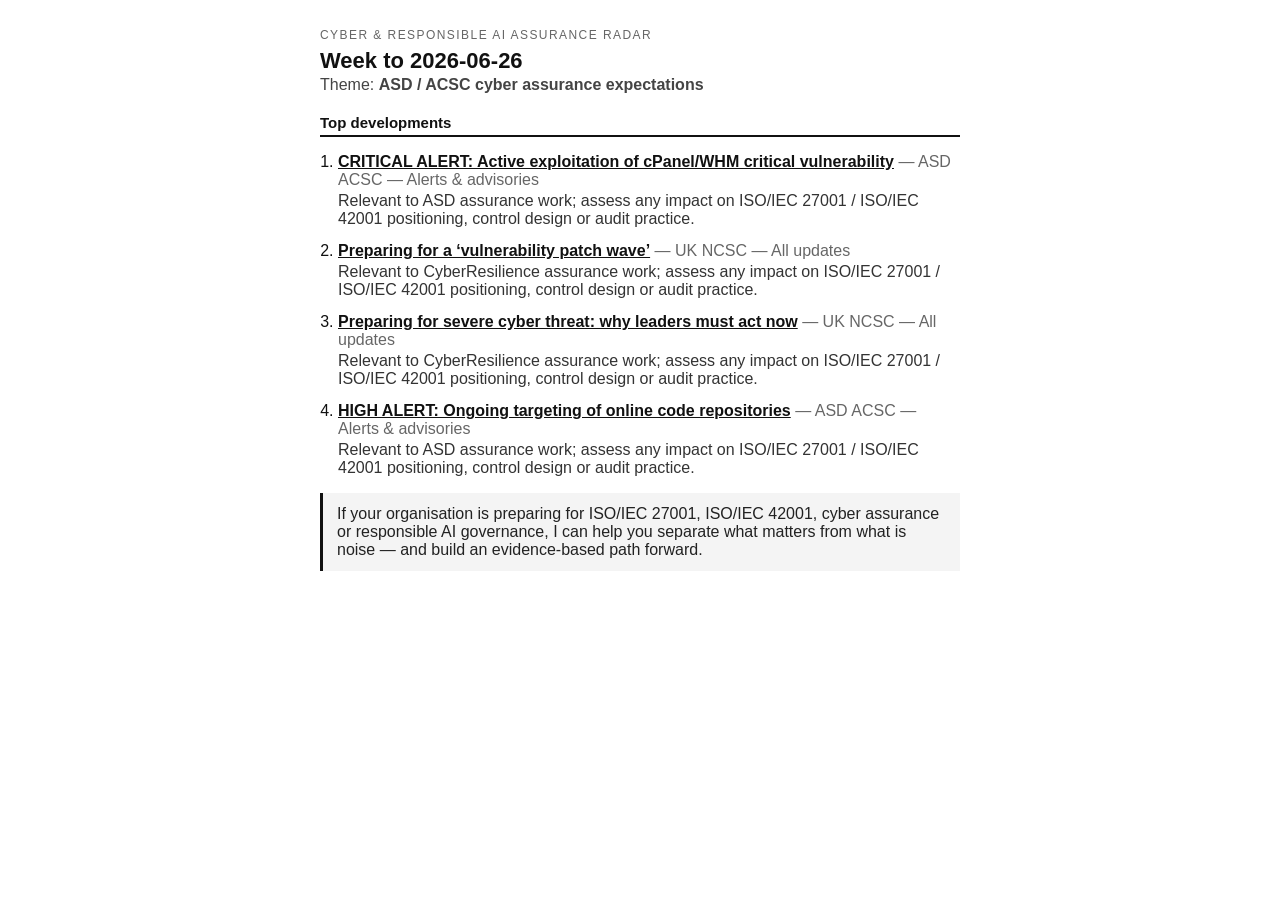
==== data/weekly/latest-newsletter.html @ b4652943 "Initial commit: Cyber & Responsible AI Assurance Radar (Phase 1 MVP) Standards-led daily dashboard, " ====
<!doctype html>
<html><head><meta charset="utf-8"><title>Assurance Radar — 2026-06-26</title></head>
<body style="margin:0;background:#fff;color:#111;font-family:-apple-system,Segoe UI,Arial,sans-serif;">
<div style="max-width:640px;margin:0 auto;padding:28px 22px;">
  <p style="text-transform:uppercase;letter-spacing:.12em;font-size:12px;color:#666;margin:0;">
    Cyber &amp; Responsible AI Assurance Radar</p>
  <h1 style="font-size:22px;margin:6px 0 2px;">Week to 2026-06-26</h1>
  <p style="color:#444;margin:0 0 20px;">Theme: <strong>ASD / ACSC cyber assurance expectations</strong></p>
  <h2 style="font-size:15px;border-bottom:2px solid #111;padding-bottom:4px;">Top developments</h2>
  <ol style="padding-left:18px;"><li style="margin:0 0 14px;"><a href="https://www.cyber.gov.au/about-us/view-all-content/alerts-and-advisories/active-exploitation-of-cpanel-whm-critical-vulnerability" style="color:#111;font-weight:600;">CRITICAL ALERT: Active exploitation of cPanel/WHM critical vulnerability</a> <span style="color:#666;">— ASD ACSC — Alerts &amp; advisories</span><div style="color:#333;margin-top:3px;">Relevant to ASD assurance work; assess any impact on ISO/IEC 27001 / ISO/IEC 42001 positioning, control design or audit practice.</div></li><li style="margin:0 0 14px;"><a href="https://www.ncsc.gov.uk/blogs/prepare-for-vulnerability-patch-wave" style="color:#111;font-weight:600;">Preparing for a ‘vulnerability patch wave’</a> <span style="color:#666;">— UK NCSC — All updates</span><div style="color:#333;margin-top:3px;">Relevant to CyberResilience assurance work; assess any impact on ISO/IEC 27001 / ISO/IEC 42001 positioning, control design or audit practice.</div></li><li style="margin:0 0 14px;"><a href="https://www.ncsc.gov.uk/blogs/preparing-for-severe-cyber-threat-why-leaders-must-act-now" style="color:#111;font-weight:600;">Preparing for severe cyber threat: why leaders must act now</a> <span style="color:#666;">— UK NCSC — All updates</span><div style="color:#333;margin-top:3px;">Relevant to CyberResilience assurance work; assess any impact on ISO/IEC 27001 / ISO/IEC 42001 positioning, control design or audit practice.</div></li><li style="margin:0 0 14px;"><a href="https://www.cyber.gov.au/about-us/view-all-content/alerts-and-advisories/ongoing-targeting-of-online-code-repositories" style="color:#111;font-weight:600;">HIGH ALERT: Ongoing targeting of online code repositories</a> <span style="color:#666;">— ASD ACSC — Alerts &amp; advisories</span><div style="color:#333;margin-top:3px;">Relevant to ASD assurance work; assess any impact on ISO/IEC 27001 / ISO/IEC 42001 positioning, control design or audit practice.</div></li></ol>
  <p style="background:#f4f4f4;border-left:3px solid #111;padding:12px 14px;color:#222;">If your organisation is preparing for ISO/IEC 27001, ISO/IEC 42001, cyber assurance or responsible AI governance, I can help you separate what matters from what is noise — and build an evidence-based path forward.</p>
</div></body></html>
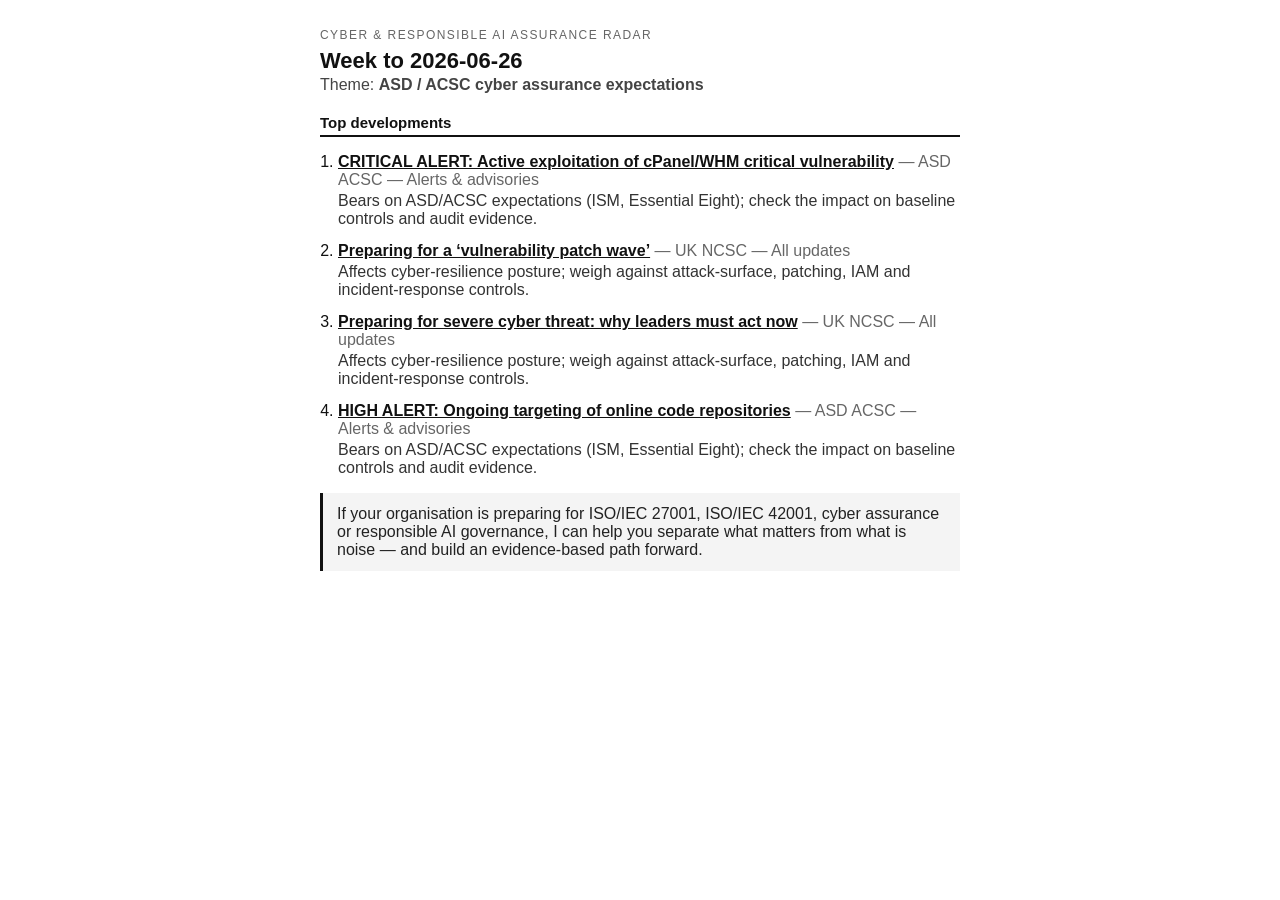
==== commit 59253a79: "Add .gitattributes (LF normalisation) and refresh weekly newsletter Co-Authored-By: Claude Opus 4.8 " ====
--- a/data/weekly/latest-newsletter.html
+++ b/data/weekly/latest-newsletter.html
@@ -7,6 +7,6 @@
   <h1 style="font-size:22px;margin:6px 0 2px;">Week to 2026-06-26</h1>
   <p style="color:#444;margin:0 0 20px;">Theme: <strong>ASD / ACSC cyber assurance expectations</strong></p>
   <h2 style="font-size:15px;border-bottom:2px solid #111;padding-bottom:4px;">Top developments</h2>
-  <ol style="padding-left:18px;"><li style="margin:0 0 14px;"><a href="https://www.cyber.gov.au/about-us/view-all-content/alerts-and-advisories/active-exploitation-of-cpanel-whm-critical-vulnerability" style="color:#111;font-weight:600;">CRITICAL ALERT: Active exploitation of cPanel/WHM critical vulnerability</a> <span style="color:#666;">— ASD ACSC — Alerts &amp; advisories</span><div style="color:#333;margin-top:3px;">Relevant to ASD assurance work; assess any impact on ISO/IEC 27001 / ISO/IEC 42001 positioning, control design or audit practice.</div></li><li style="margin:0 0 14px;"><a href="https://www.ncsc.gov.uk/blogs/prepare-for-vulnerability-patch-wave" style="color:#111;font-weight:600;">Preparing for a ‘vulnerability patch wave’</a> <span style="color:#666;">— UK NCSC — All updates</span><div style="color:#333;margin-top:3px;">Relevant to CyberResilience assurance work; assess any impact on ISO/IEC 27001 / ISO/IEC 42001 positioning, control design or audit practice.</div></li><li style="margin:0 0 14px;"><a href="https://www.ncsc.gov.uk/blogs/preparing-for-severe-cyber-threat-why-leaders-must-act-now" style="color:#111;font-weight:600;">Preparing for severe cyber threat: why leaders must act now</a> <span style="color:#666;">— UK NCSC — All updates</span><div style="color:#333;margin-top:3px;">Relevant to CyberResilience assurance work; assess any impact on ISO/IEC 27001 / ISO/IEC 42001 positioning, control design or audit practice.</div></li><li style="margin:0 0 14px;"><a href="https://www.cyber.gov.au/about-us/view-all-content/alerts-and-advisories/ongoing-targeting-of-online-code-repositories" style="color:#111;font-weight:600;">HIGH ALERT: Ongoing targeting of online code repositories</a> <span style="color:#666;">— ASD ACSC — Alerts &amp; advisories</span><div style="color:#333;margin-top:3px;">Relevant to ASD assurance work; assess any impact on ISO/IEC 27001 / ISO/IEC 42001 positioning, control design or audit practice.</div></li></ol>
+  <ol style="padding-left:18px;"><li style="margin:0 0 14px;"><a href="https://www.cyber.gov.au/about-us/view-all-content/alerts-and-advisories/active-exploitation-of-cpanel-whm-critical-vulnerability" style="color:#111;font-weight:600;">CRITICAL ALERT: Active exploitation of cPanel/WHM critical vulnerability</a> <span style="color:#666;">— ASD ACSC — Alerts &amp; advisories</span><div style="color:#333;margin-top:3px;">Bears on ASD/ACSC expectations (ISM, Essential Eight); check the impact on baseline controls and audit evidence.</div></li><li style="margin:0 0 14px;"><a href="https://www.ncsc.gov.uk/blogs/prepare-for-vulnerability-patch-wave" style="color:#111;font-weight:600;">Preparing for a ‘vulnerability patch wave’</a> <span style="color:#666;">— UK NCSC — All updates</span><div style="color:#333;margin-top:3px;">Affects cyber-resilience posture; weigh against attack-surface, patching, IAM and incident-response controls.</div></li><li style="margin:0 0 14px;"><a href="https://www.ncsc.gov.uk/blogs/preparing-for-severe-cyber-threat-why-leaders-must-act-now" style="color:#111;font-weight:600;">Preparing for severe cyber threat: why leaders must act now</a> <span style="color:#666;">— UK NCSC — All updates</span><div style="color:#333;margin-top:3px;">Affects cyber-resilience posture; weigh against attack-surface, patching, IAM and incident-response controls.</div></li><li style="margin:0 0 14px;"><a href="https://www.cyber.gov.au/about-us/view-all-content/alerts-and-advisories/ongoing-targeting-of-online-code-repositories" style="color:#111;font-weight:600;">HIGH ALERT: Ongoing targeting of online code repositories</a> <span style="color:#666;">— ASD ACSC — Alerts &amp; advisories</span><div style="color:#333;margin-top:3px;">Bears on ASD/ACSC expectations (ISM, Essential Eight); check the impact on baseline controls and audit evidence.</div></li></ol>
   <p style="background:#f4f4f4;border-left:3px solid #111;padding:12px 14px;color:#222;">If your organisation is preparing for ISO/IEC 27001, ISO/IEC 42001, cyber assurance or responsible AI governance, I can help you separate what matters from what is noise — and build an evidence-based path forward.</p>
 </div></body></html>
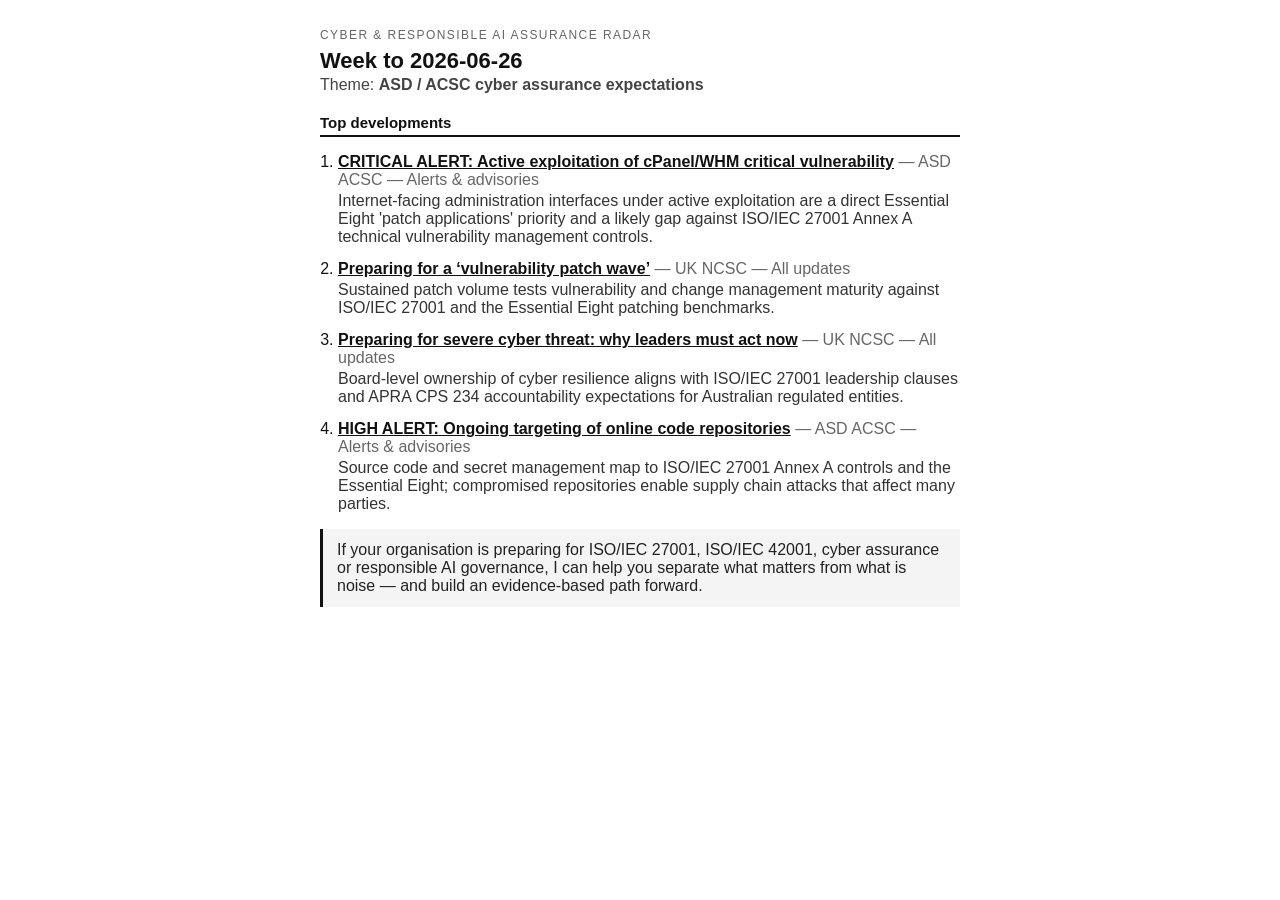
==== commit c0748afd: "Daily radar update 2026-06-26" ====
--- a/data/weekly/latest-newsletter.html
+++ b/data/weekly/latest-newsletter.html
@@ -7,6 +7,6 @@
   <h1 style="font-size:22px;margin:6px 0 2px;">Week to 2026-06-26</h1>
   <p style="color:#444;margin:0 0 20px;">Theme: <strong>ASD / ACSC cyber assurance expectations</strong></p>
   <h2 style="font-size:15px;border-bottom:2px solid #111;padding-bottom:4px;">Top developments</h2>
-  <ol style="padding-left:18px;"><li style="margin:0 0 14px;"><a href="https://www.cyber.gov.au/about-us/view-all-content/alerts-and-advisories/active-exploitation-of-cpanel-whm-critical-vulnerability" style="color:#111;font-weight:600;">CRITICAL ALERT: Active exploitation of cPanel/WHM critical vulnerability</a> <span style="color:#666;">— ASD ACSC — Alerts &amp; advisories</span><div style="color:#333;margin-top:3px;">Bears on ASD/ACSC expectations (ISM, Essential Eight); check the impact on baseline controls and audit evidence.</div></li><li style="margin:0 0 14px;"><a href="https://www.ncsc.gov.uk/blogs/prepare-for-vulnerability-patch-wave" style="color:#111;font-weight:600;">Preparing for a ‘vulnerability patch wave’</a> <span style="color:#666;">— UK NCSC — All updates</span><div style="color:#333;margin-top:3px;">Affects cyber-resilience posture; weigh against attack-surface, patching, IAM and incident-response controls.</div></li><li style="margin:0 0 14px;"><a href="https://www.ncsc.gov.uk/blogs/preparing-for-severe-cyber-threat-why-leaders-must-act-now" style="color:#111;font-weight:600;">Preparing for severe cyber threat: why leaders must act now</a> <span style="color:#666;">— UK NCSC — All updates</span><div style="color:#333;margin-top:3px;">Affects cyber-resilience posture; weigh against attack-surface, patching, IAM and incident-response controls.</div></li><li style="margin:0 0 14px;"><a href="https://www.cyber.gov.au/about-us/view-all-content/alerts-and-advisories/ongoing-targeting-of-online-code-repositories" style="color:#111;font-weight:600;">HIGH ALERT: Ongoing targeting of online code repositories</a> <span style="color:#666;">— ASD ACSC — Alerts &amp; advisories</span><div style="color:#333;margin-top:3px;">Bears on ASD/ACSC expectations (ISM, Essential Eight); check the impact on baseline controls and audit evidence.</div></li></ol>
+  <ol style="padding-left:18px;"><li style="margin:0 0 14px;"><a href="https://www.cyber.gov.au/about-us/view-all-content/alerts-and-advisories/active-exploitation-of-cpanel-whm-critical-vulnerability" style="color:#111;font-weight:600;">CRITICAL ALERT: Active exploitation of cPanel/WHM critical vulnerability</a> <span style="color:#666;">— ASD ACSC — Alerts &amp; advisories</span><div style="color:#333;margin-top:3px;">Internet-facing administration interfaces under active exploitation are a direct Essential Eight 'patch applications' priority and a likely gap against ISO/IEC 27001 Annex A technical vulnerability management controls.</div></li><li style="margin:0 0 14px;"><a href="https://www.ncsc.gov.uk/blogs/prepare-for-vulnerability-patch-wave" style="color:#111;font-weight:600;">Preparing for a ‘vulnerability patch wave’</a> <span style="color:#666;">— UK NCSC — All updates</span><div style="color:#333;margin-top:3px;">Sustained patch volume tests vulnerability and change management maturity against ISO/IEC 27001 and the Essential Eight patching benchmarks.</div></li><li style="margin:0 0 14px;"><a href="https://www.ncsc.gov.uk/blogs/preparing-for-severe-cyber-threat-why-leaders-must-act-now" style="color:#111;font-weight:600;">Preparing for severe cyber threat: why leaders must act now</a> <span style="color:#666;">— UK NCSC — All updates</span><div style="color:#333;margin-top:3px;">Board-level ownership of cyber resilience aligns with ISO/IEC 27001 leadership clauses and APRA CPS 234 accountability expectations for Australian regulated entities.</div></li><li style="margin:0 0 14px;"><a href="https://www.cyber.gov.au/about-us/view-all-content/alerts-and-advisories/ongoing-targeting-of-online-code-repositories" style="color:#111;font-weight:600;">HIGH ALERT: Ongoing targeting of online code repositories</a> <span style="color:#666;">— ASD ACSC — Alerts &amp; advisories</span><div style="color:#333;margin-top:3px;">Source code and secret management map to ISO/IEC 27001 Annex A controls and the Essential Eight; compromised repositories enable supply chain attacks that affect many parties.</div></li></ol>
   <p style="background:#f4f4f4;border-left:3px solid #111;padding:12px 14px;color:#222;">If your organisation is preparing for ISO/IEC 27001, ISO/IEC 42001, cyber assurance or responsible AI governance, I can help you separate what matters from what is noise — and build an evidence-based path forward.</p>
 </div></body></html>
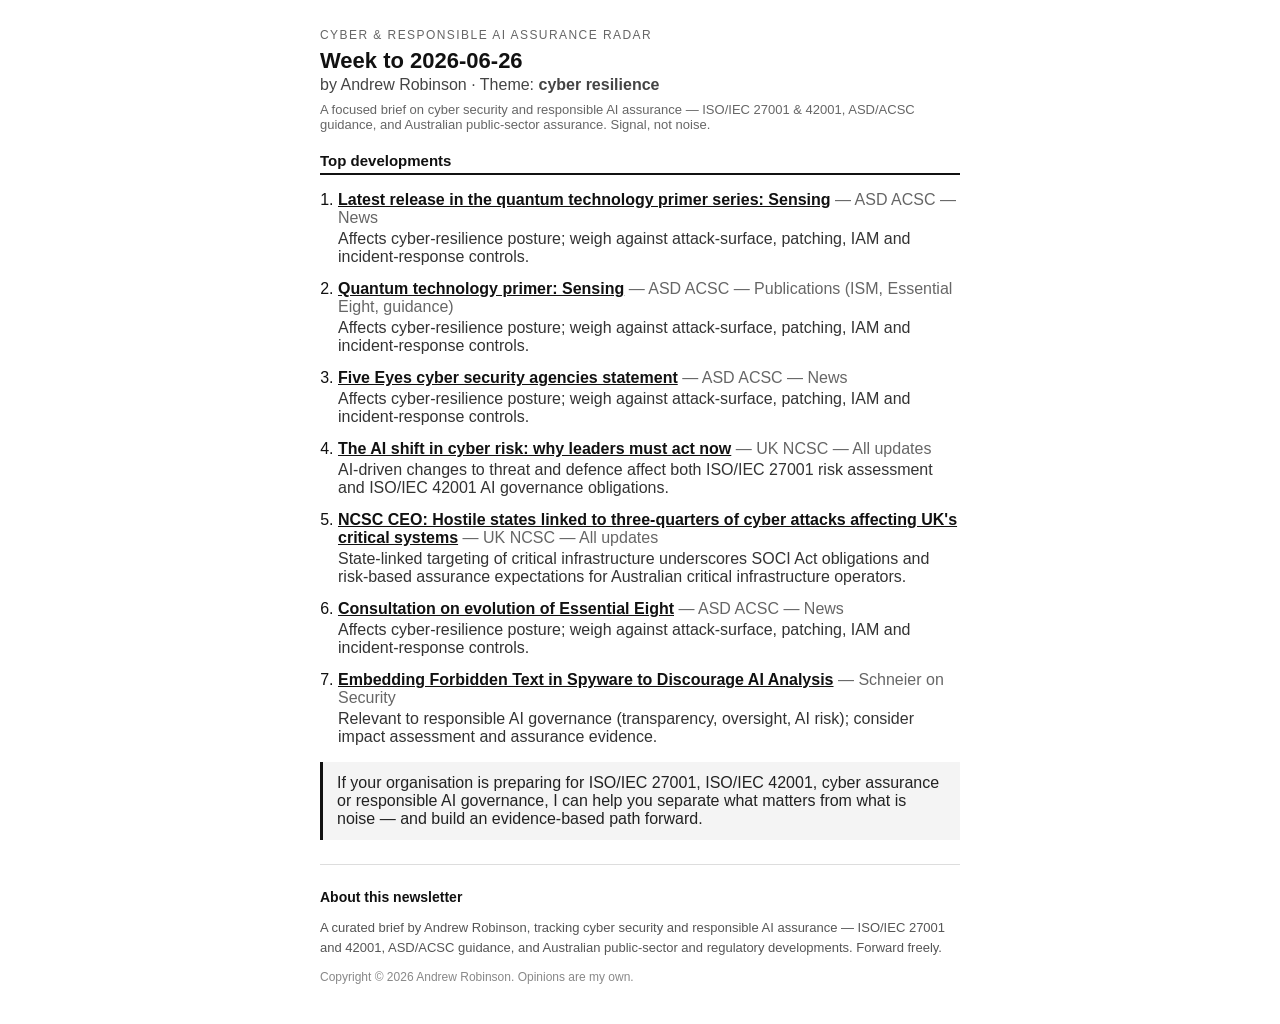
==== commit 5759bcda: "Newsletter template: Schneier-style header, TOC and footer Both the on-demand (compose_newsletter) a" ====
--- a/data/weekly/latest-newsletter.html
+++ b/data/weekly/latest-newsletter.html
@@ -5,8 +5,15 @@
   <p style="text-transform:uppercase;letter-spacing:.12em;font-size:12px;color:#666;margin:0;">
     Cyber &amp; Responsible AI Assurance Radar</p>
   <h1 style="font-size:22px;margin:6px 0 2px;">Week to 2026-06-26</h1>
-  <p style="color:#444;margin:0 0 20px;">Theme: <strong>ASD / ACSC cyber assurance expectations</strong></p>
+  <p style="color:#444;margin:2px 0 0;">by Andrew Robinson · Theme: <strong>cyber resilience</strong></p>
+  <p style="color:#666;font-size:13px;margin:8px 0 20px;">A focused brief on cyber security and responsible AI assurance — ISO/IEC 27001 &amp; 42001, ASD/ACSC guidance, and Australian public-sector assurance. Signal, not noise.</p>
   <h2 style="font-size:15px;border-bottom:2px solid #111;padding-bottom:4px;">Top developments</h2>
-  <ol style="padding-left:18px;"><li style="margin:0 0 14px;"><a href="https://www.cyber.gov.au/about-us/view-all-content/alerts-and-advisories/active-exploitation-of-cpanel-whm-critical-vulnerability" style="color:#111;font-weight:600;">CRITICAL ALERT: Active exploitation of cPanel/WHM critical vulnerability</a> <span style="color:#666;">— ASD ACSC — Alerts &amp; advisories</span><div style="color:#333;margin-top:3px;">Internet-facing administration interfaces under active exploitation are a direct Essential Eight 'patch applications' priority and a likely gap against ISO/IEC 27001 Annex A technical vulnerability management controls.</div></li><li style="margin:0 0 14px;"><a href="https://www.ncsc.gov.uk/blogs/prepare-for-vulnerability-patch-wave" style="color:#111;font-weight:600;">Preparing for a ‘vulnerability patch wave’</a> <span style="color:#666;">— UK NCSC — All updates</span><div style="color:#333;margin-top:3px;">Sustained patch volume tests vulnerability and change management maturity against ISO/IEC 27001 and the Essential Eight patching benchmarks.</div></li><li style="margin:0 0 14px;"><a href="https://www.ncsc.gov.uk/blogs/preparing-for-severe-cyber-threat-why-leaders-must-act-now" style="color:#111;font-weight:600;">Preparing for severe cyber threat: why leaders must act now</a> <span style="color:#666;">— UK NCSC — All updates</span><div style="color:#333;margin-top:3px;">Board-level ownership of cyber resilience aligns with ISO/IEC 27001 leadership clauses and APRA CPS 234 accountability expectations for Australian regulated entities.</div></li><li style="margin:0 0 14px;"><a href="https://www.cyber.gov.au/about-us/view-all-content/alerts-and-advisories/ongoing-targeting-of-online-code-repositories" style="color:#111;font-weight:600;">HIGH ALERT: Ongoing targeting of online code repositories</a> <span style="color:#666;">— ASD ACSC — Alerts &amp; advisories</span><div style="color:#333;margin-top:3px;">Source code and secret management map to ISO/IEC 27001 Annex A controls and the Essential Eight; compromised repositories enable supply chain attacks that affect many parties.</div></li></ol>
+  <ol style="padding-left:18px;"><li style="margin:0 0 14px;"><a href="https://www.cyber.gov.au/about-us/view-all-content/news/latest-release-in-the-quantum-technology-primer-series-sensing" style="color:#111;font-weight:600;">Latest release in the quantum technology primer series: Sensing</a> <span style="color:#666;">— ASD ACSC — News</span><div style="color:#333;margin-top:3px;">Affects cyber-resilience posture; weigh against attack-surface, patching, IAM and incident-response controls.</div></li><li style="margin:0 0 14px;"><a href="https://www.cyber.gov.au/business-government/secure-design/quantum/quantum-technology-primer-sensing" style="color:#111;font-weight:600;">Quantum technology primer: Sensing</a> <span style="color:#666;">— ASD ACSC — Publications (ISM, Essential Eight, guidance)</span><div style="color:#333;margin-top:3px;">Affects cyber-resilience posture; weigh against attack-surface, patching, IAM and incident-response controls.</div></li><li style="margin:0 0 14px;"><a href="https://www.cyber.gov.au/about-us/view-all-content/news/five-eyes-cyber-security-agencies-statement" style="color:#111;font-weight:600;">Five Eyes cyber security agencies statement</a> <span style="color:#666;">— ASD ACSC — News</span><div style="color:#333;margin-top:3px;">Affects cyber-resilience posture; weigh against attack-surface, patching, IAM and incident-response controls.</div></li><li style="margin:0 0 14px;"><a href="https://www.ncsc.gov.uk/news/the-ai-shift-in-cyber-risk-why-leaders-must-act-now" style="color:#111;font-weight:600;">The AI shift in cyber risk: why leaders must act now</a> <span style="color:#666;">— UK NCSC — All updates</span><div style="color:#333;margin-top:3px;">AI-driven changes to threat and defence affect both ISO/IEC 27001 risk assessment and ISO/IEC 42001 AI governance obligations.</div></li><li style="margin:0 0 14px;"><a href="https://www.ncsc.gov.uk/news/ncsc-ceo-hostile-states-linked-to-three-quarters-of-cyber-attacks" style="color:#111;font-weight:600;">NCSC CEO: Hostile states linked to three-quarters of cyber attacks affecting UK's critical systems</a> <span style="color:#666;">— UK NCSC — All updates</span><div style="color:#333;margin-top:3px;">State-linked targeting of critical infrastructure underscores SOCI Act obligations and risk-based assurance expectations for Australian critical infrastructure operators.</div></li><li style="margin:0 0 14px;"><a href="https://www.cyber.gov.au/about-us/view-all-content/news/consultation-on-evolution-of-essential-eight" style="color:#111;font-weight:600;">Consultation on evolution of Essential Eight</a> <span style="color:#666;">— ASD ACSC — News</span><div style="color:#333;margin-top:3px;">Affects cyber-resilience posture; weigh against attack-surface, patching, IAM and incident-response controls.</div></li><li style="margin:0 0 14px;"><a href="https://www.schneier.com/blog/archives/2026/06/embedding-forbidden-text-in-spyware-to-discourage-ai-analysis-2.html" style="color:#111;font-weight:600;">Embedding Forbidden Text in Spyware to Discourage AI Analysis</a> <span style="color:#666;">— Schneier on Security</span><div style="color:#333;margin-top:3px;">Relevant to responsible AI governance (transparency, oversight, AI risk); consider impact assessment and assurance evidence.</div></li></ol>
   <p style="background:#f4f4f4;border-left:3px solid #111;padding:12px 14px;color:#222;">If your organisation is preparing for ISO/IEC 27001, ISO/IEC 42001, cyber assurance or responsible AI governance, I can help you separate what matters from what is noise — and build an evidence-based path forward.</p>
+  <hr style="border:none;border-top:1px solid #ddd;margin:24px 0;">
+  <h2 style="font-size:14px;">About this newsletter</h2>
+  <p style="color:#555;font-size:13px;line-height:1.5;">A curated brief by Andrew Robinson,
+    tracking cyber security and responsible AI assurance — ISO/IEC 27001 and 42001, ASD/ACSC
+    guidance, and Australian public-sector and regulatory developments. Forward freely.</p>
+  <p style="color:#888;font-size:12px;">Copyright © 2026 Andrew Robinson. Opinions are my own.</p>
 </div></body></html>
